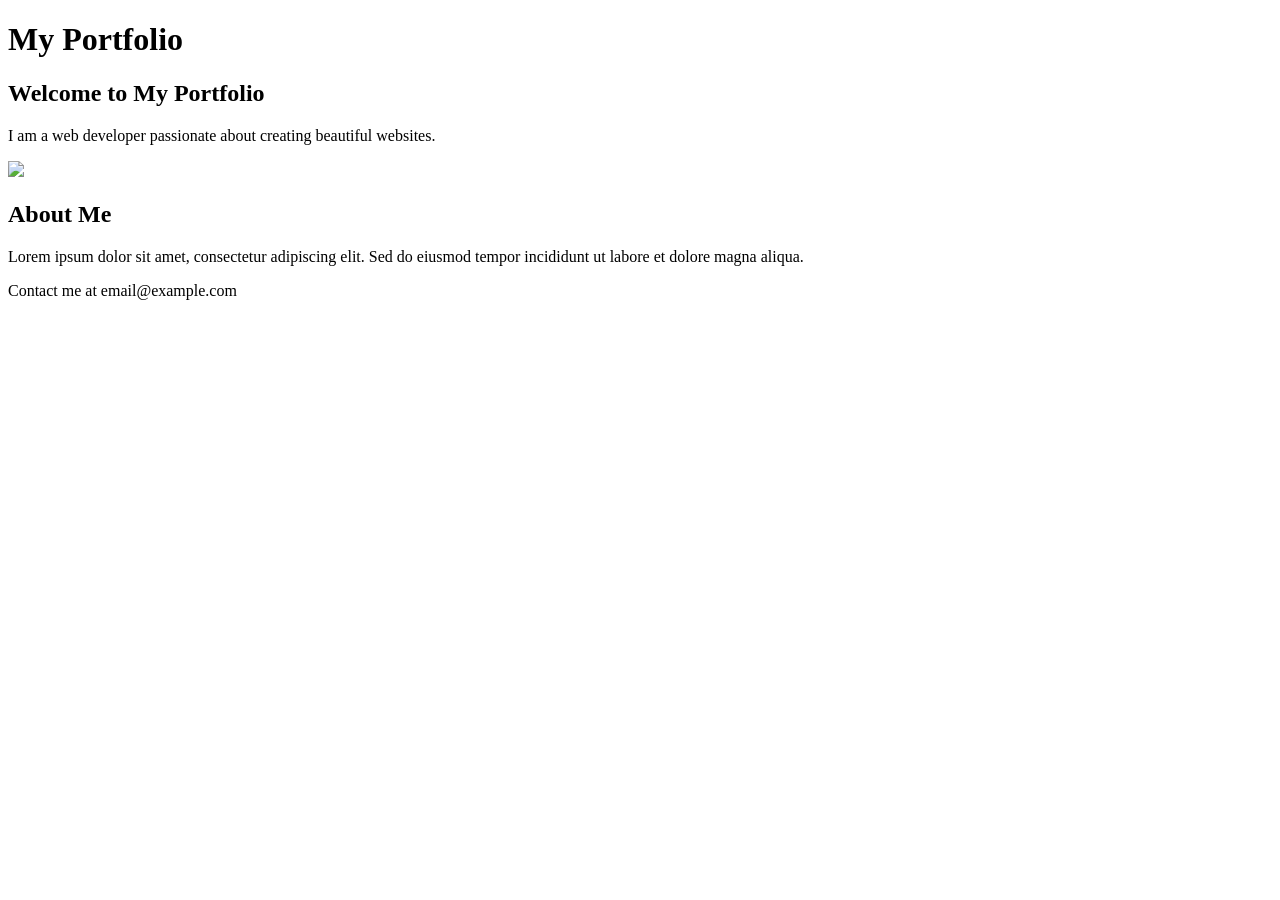
==== index.html @ c3150df9 "Initial commit" ====
<!DOCTYPE html>
<html>
<head>
    <title>Portfolio</title>
    <link rel="stylesheet" href="css/styles.css">
</head>
<body>
    <div class="header">
        <h1>My Portfolio</h1>
        <!-- Navigation missing -->
    </div>
    
    <div class="hero">
        <h2>Welcome to My Portfolio</h2>
        <p>I am a web developer passionate about creating beautiful websites.</p>
        <img src="images/hero.jpg">
    </div>
    
    <div class="intro">
        <h2>About Me</h2>
        <p>Lorem ipsum dolor sit amet, consectetur adipiscing elit. Sed do eiusmod tempor incididunt ut labore et dolore magna aliqua.</p>
    </div>
    
    <div class="footer">
        <p>Contact me at email@example.com</p>
    </div>
</body>
</html>
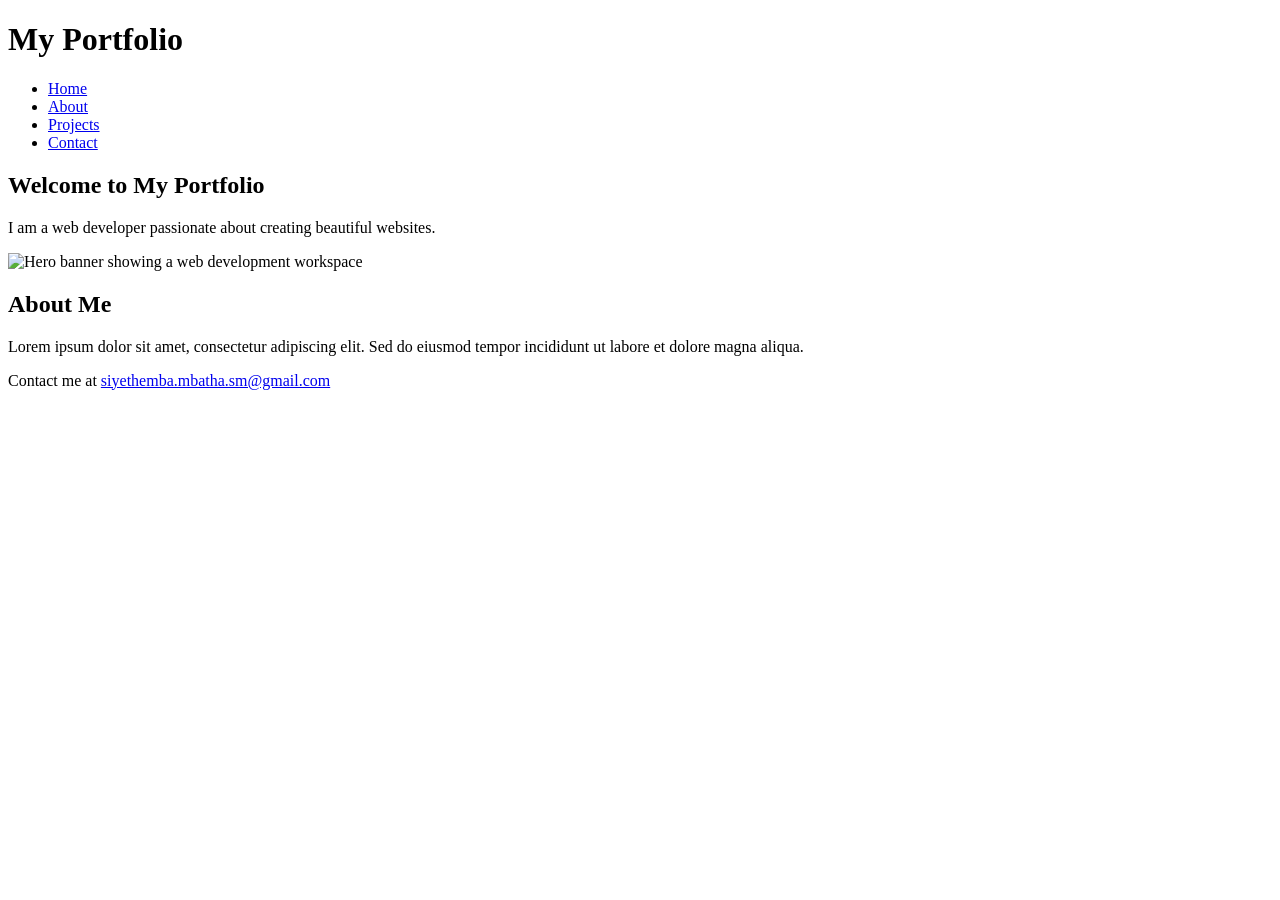
==== commit 0b4140e6: "fix: replace divs with semantic HTML5 elements and add working navigation" ====
--- a/index.html
+++ b/index.html
@@ -1,28 +1,39 @@
 <!DOCTYPE html>
-<html>
+<html lang="en">
 <head>
-    <title>Portfolio</title>
+    <meta charset="UTF-8">
+    <meta name="viewport" content="width=device-width, initial-scale=1.0">
+    <title>My Portfolio - Home</title>
     <link rel="stylesheet" href="css/styles.css">
 </head>
 <body>
-    <div class="header">
+    <header>
         <h1>My Portfolio</h1>
-        <!-- Navigation missing -->
-    </div>
-    
-    <div class="hero">
-        <h2>Welcome to My Portfolio</h2>
-        <p>I am a web developer passionate about creating beautiful websites.</p>
-        <img src="images/hero.jpg">
-    </div>
-    
-    <div class="intro">
-        <h2>About Me</h2>
-        <p>Lorem ipsum dolor sit amet, consectetur adipiscing elit. Sed do eiusmod tempor incididunt ut labore et dolore magna aliqua.</p>
-    </div>
-    
-    <div class="footer">
-        <p>Contact me at email@example.com</p>
-    </div>
+        <nav>
+            <ul>
+                <li><a href="index.html">Home</a></li>
+                <li><a href="about.html">About</a></li>
+                <li><a href="projects.html">Projects</a></li>
+                <li><a href="contact.html">Contact</a></li>
+            </ul>
+        </nav>
+    </header>
+
+    <main>
+        <section class="hero">
+            <h2>Welcome to My Portfolio</h2>
+            <p>I am a web developer passionate about creating beautiful websites.</p>
+            <img src="images/hero.jpg" alt="Hero banner showing a web development workspace">
+        </section>
+
+        <section class="intro">
+            <h2>About Me</h2>
+            <p>Lorem ipsum dolor sit amet, consectetur adipiscing elit. Sed do eiusmod tempor incididunt ut labore et dolore magna aliqua.</p>
+        </section>
+    </main>
+
+    <footer>
+        <p>Contact me at <a href="mailto:siyethemba.mbatha.sm@gmail.com">siyethemba.mbatha.sm@gmail.com</a></p>
+    </footer>
 </body>
-</html>
+</html>
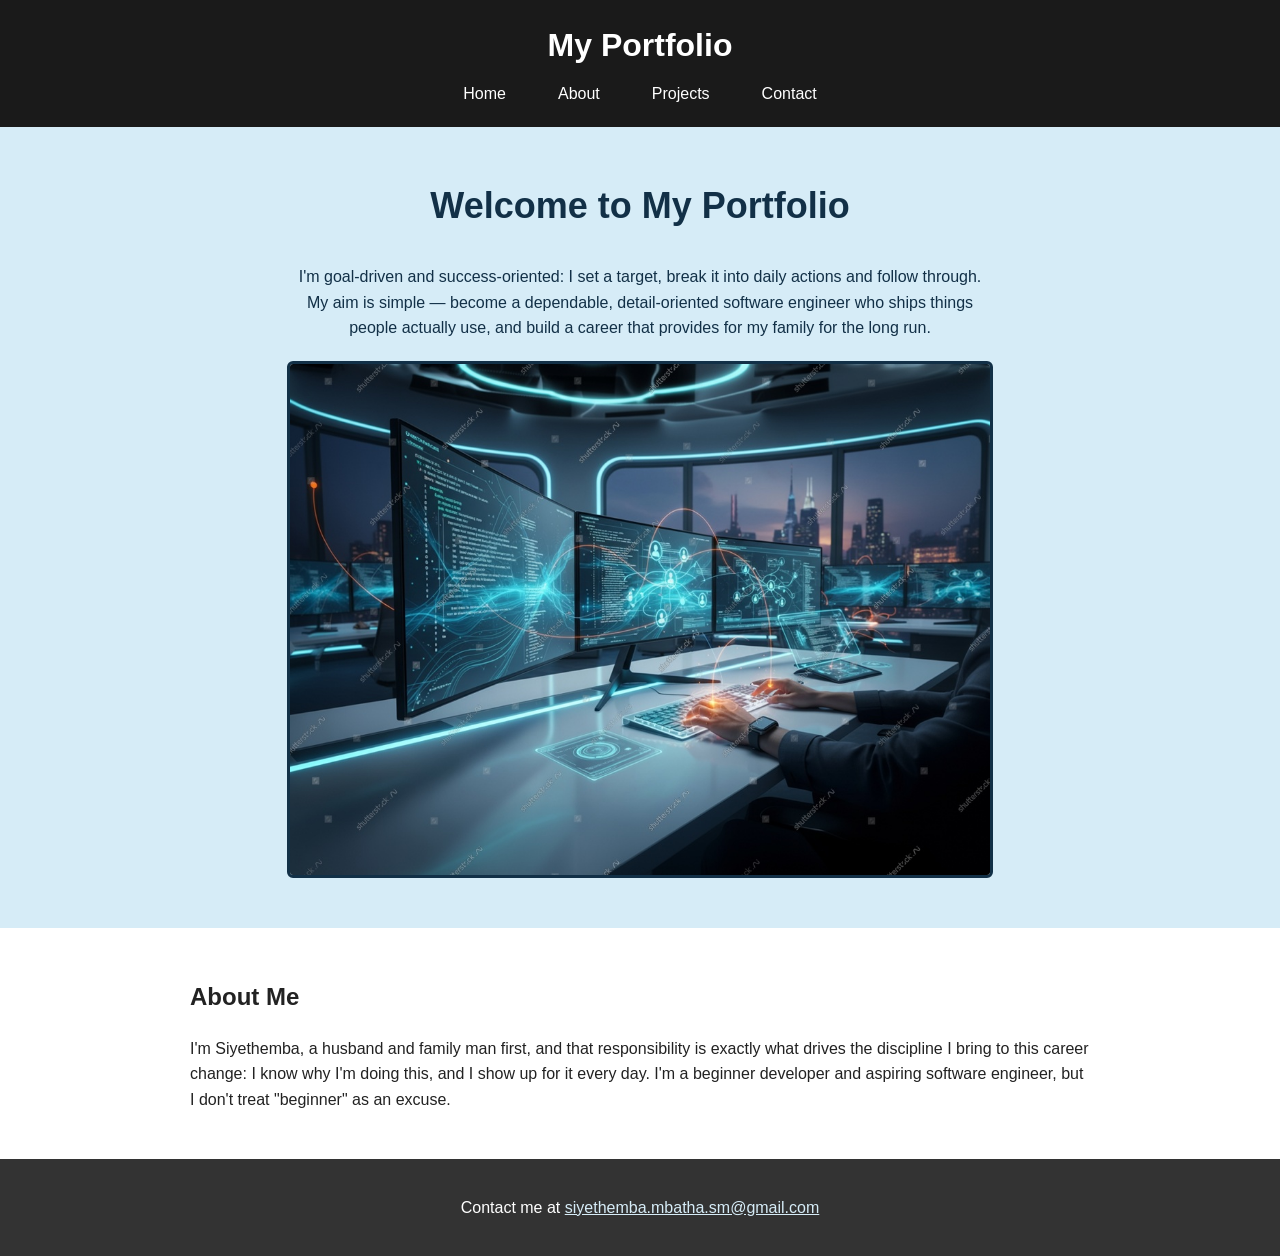
==== commit 6970b03f: "style: expanded selectors, added box model, style nav/table/form, fixed the footer and alignment" ====
--- a/index.html
+++ b/index.html
@@ -22,13 +22,13 @@
     <main>
         <section class="hero">
             <h2>Welcome to My Portfolio</h2>
-            <p>I am a web developer passionate about creating beautiful websites.</p>
-            <img src="images/hero.jpg" alt="Hero banner showing a web development workspace">
+            <p>I'm goal-driven and success-oriented: I set a target, break it into daily actions and follow through. My aim is simple — become a dependable, detail-oriented software engineer who ships things people actually use, and build a career that provides for my family for the long run.</p>
+            <img src="images/banner.jpg" alt="Hero banner showing a web development workspace">
         </section>
 
         <section class="intro">
             <h2>About Me</h2>
-            <p>Lorem ipsum dolor sit amet, consectetur adipiscing elit. Sed do eiusmod tempor incididunt ut labore et dolore magna aliqua.</p>
+            <p>I'm Siyethemba, a husband and family man first, and that responsibility is exactly what drives the discipline I bring to this career change: I know why I'm doing this, and I show up for it every day. I'm a beginner developer and aspiring software engineer, but I don't treat "beginner" as an excuse.</p>
         </section>
     </main>
 
--- a/css/styles.css
+++ b/css/styles.css
@@ -0,0 +1,268 @@
+/* =====================================================
+   Portfolio Website Stylesheet
+   Organised by section: base, layout, navigation,
+   hero, table, form, footer, and interactive states
+   ===================================================== */
+
+/* --- Base element styles --- */
+body {
+    font-family: Arial, Helvetica, sans-serif;
+    margin: 0;
+    padding: 0;
+    color: #222;
+    line-height: 1.6;
+}
+
+h1, h2, h3 {
+    font-family: Arial, Helvetica, sans-serif;
+}
+
+/* --- Header --- */
+header {
+    background-color: #1a1a1a;
+    color: #ffffff;
+    padding: 20px 30px;
+    display: flex;
+    flex-direction: column;
+    align-items: center;
+    text-align: center;
+}
+
+header h1 {
+    margin: 0 0 10px 0;
+}
+
+/* --- Navigation (element + descendant + pseudo-class selectors) --- */
+nav ul {
+    list-style: none;
+    display: flex;
+    gap: 20px;
+    margin: 0;
+    padding: 0;
+}
+
+nav ul li {
+    display: inline-block;
+}
+
+nav ul li a {
+    color: #ffffff;
+    text-decoration: none;
+    padding: 8px 14px;
+    border: 2px solid transparent;
+    border-radius: 4px;
+    transition: background-color 0.3s ease, border-color 0.3s ease;
+}
+
+nav ul li a:hover,
+nav ul li a:focus {
+    background-color: #444444;
+    border-color: #ffffff;
+}
+
+/* --- Hero section (class selector) --- */
+.hero {
+    padding: 50px 30px;
+    margin: 0;
+    width: 100%;
+    box-sizing: border-box;
+    background-color: #d6ecf7;
+    color: #123047;
+    text-align: center;
+}
+
+.hero h2,
+.hero p {
+    max-width: 700px;
+    margin-left: auto;
+    margin-right: auto;
+}
+
+.hero h2 {
+    font-size: 36px;
+    margin-top: 0;
+}
+
+.hero img {
+    width: 100%;
+    max-width: 700px;
+    display: block;
+    margin: 20px auto 0 auto;
+    border: 3px solid #123047;
+    border-radius: 6px;
+}
+
+/* --- Intro / general sections --- */
+.intro,
+main section:not(.hero) {
+    padding: 30px;
+    margin: 0 auto;
+    max-width: 900px;
+}
+
+/* --- Skills table --- */
+table {
+    border-collapse: collapse;
+    width: 100%;
+    margin: 20px 0;
+}
+
+table caption {
+    text-align: left;
+    font-weight: bold;
+    margin-bottom: 8px;
+}
+
+thead th {
+    background-color: #1a1a1a;
+    color: #ffffff;
+    text-align: left;
+    padding: 10px 14px;
+    border: 1px solid #1a1a1a;
+}
+
+tbody td {
+    padding: 10px 14px;
+    border: 1px solid #cccccc;
+}
+
+tbody tr:nth-child(even) {
+    background-color: #f2f2f2;
+}
+
+tbody tr:hover {
+    background-color: #e0f0fa;
+}
+
+/* --- Project articles (ID-style spacing demo via descendant selector) --- */
+main article {
+    padding: 20px;
+    margin: 0 0 20px 0;
+    border: 1px solid #dddddd;
+    border-radius: 6px;
+    max-width: 900px;
+    margin-left: auto;
+    margin-right: auto;
+}
+
+main article img {
+    width: 100%;
+    max-width: 500px;
+    display: block;
+    margin: 0 auto 15px auto;
+    border: 2px solid #dddddd;
+}
+
+/* --- Form styling --- */
+form {
+    max-width: 600px;
+    margin: 20px auto;
+    padding: 25px;
+    border: 1px solid #dddddd;
+    border-radius: 8px;
+    background-color: #fafafa;
+}
+
+form div {
+    margin: 0 0 18px 0;
+}
+
+form label {
+    display: block;
+    margin: 0 0 6px 0;
+    font-weight: bold;
+    color: #1a1a1a;
+}
+
+form input[type="text"],
+form input[type="email"],
+form select,
+form textarea {
+    width: 100%;
+    padding: 10px;
+    border: 1px solid #aaaaaa;
+    border-radius: 4px;
+    box-sizing: border-box;
+    font-family: inherit;
+    font-size: 14px;
+}
+
+form input:focus,
+form select:focus,
+form textarea:focus {
+    border-color: #123047;
+    outline: 2px solid #d6ecf7;
+}
+
+form textarea {
+    min-height: 120px;
+    resize: vertical;
+}
+
+fieldset {
+    border: 1px solid #aaaaaa;
+    border-radius: 4px;
+    padding: 12px 16px;
+    margin: 0 0 18px 0;
+}
+
+fieldset legend {
+    font-weight: bold;
+    padding: 0 6px;
+}
+
+fieldset label {
+    display: inline-block;
+    font-weight: normal;
+    margin-right: 20px;
+}
+
+form button {
+    background-color: #1a1a1a;
+    color: #ffffff;
+    padding: 12px 24px;
+    border: none;
+    border-radius: 4px;
+    font-size: 15px;
+    cursor: pointer;
+    transition: background-color 0.3s ease;
+}
+
+form button:hover,
+form button:focus {
+    background-color: #444444;
+}
+
+/* --- Footer --- */
+footer {
+    background-color: #333333;
+    color: #ffffff;
+    padding: 20px;
+    text-align: center;
+}
+
+footer a {
+    color: #d6ecf7;
+}
+
+footer a:hover {
+    color: #ffffff;
+    text-decoration: underline;
+}
+
+/* --- Responsive layout --- */
+@media (max-width: 600px) {
+    nav ul {
+        flex-direction: column;
+        align-items: center;
+        gap: 10px;
+    }
+
+    .hero h2 {
+        font-size: 28px;
+    }
+
+    form {
+        padding: 15px;
+    }
+}
